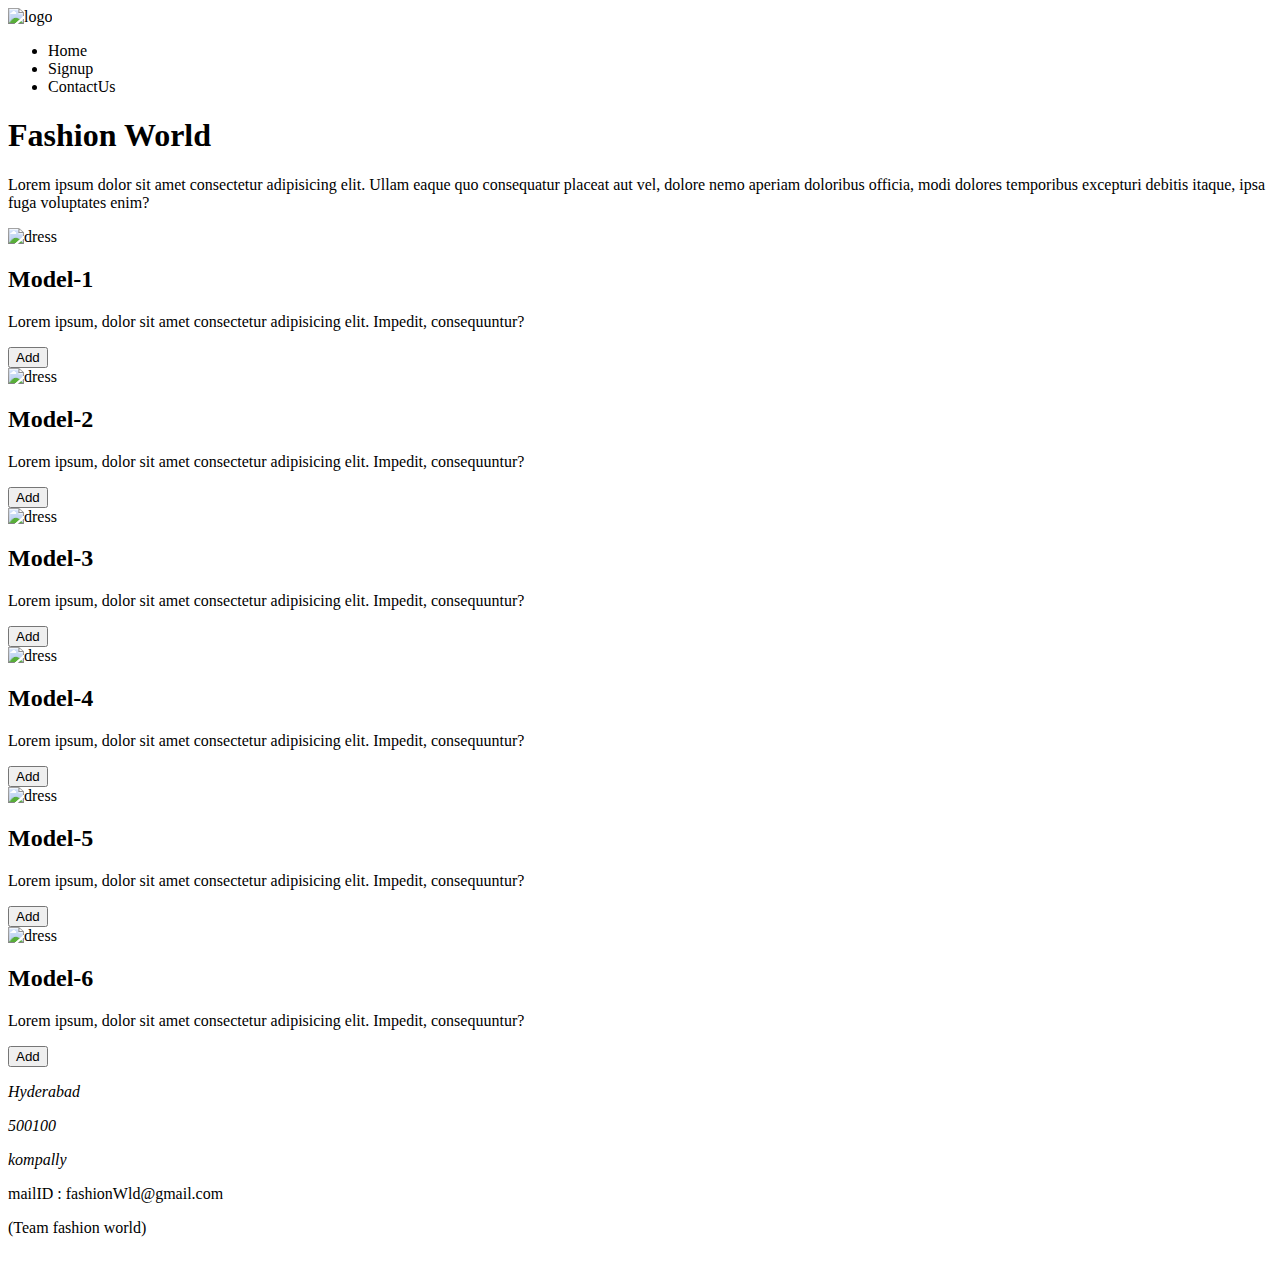
==== fashion.html @ e8ca7492 "Second commit" ====
<!DOCTYPE html>
<html lang="en">
<head>
    <link rel="stylesheet" href="8.2.css">
       <title>Fashion World</title>
</head>
<body>
    <!-- navigation bar -->
    <nav>
        <img src="https://i.pinimg.com/736x/c5/08/b0/c508b04b3098d6671eec714b38d3726f.jpg" width="60px" alt="logo">
        <ul>
            <li>Home</li>
            <li>Signup</li>
            <li>ContactUs</li>
        </ul>
    </nav>
    <!-- header block -->
    <header>
        <h1>Fashion World</h1>
        <p>Lorem ipsum dolor sit amet consectetur adipisicing elit. Ullam eaque quo consequatur placeat aut vel, dolore nemo aperiam doloribus officia, modi dolores temporibus excepturi debitis itaque, ipsa fuga voluptates enim?</p>

    </header>
    <!-- main content -->
    <main>
        <!-- row1 -->
            <section class="row">
                <!-- item1 of row1 -->
                <div class="item">
                    <img src="https://images-cdn.ubuy.co.in/634e88852ddb9f7b9b50f08b-dresses-for-women-summer-sleeveless.jpg" width="200px" alt="dress">
                    <h2>Model-1</h2>
                    <p>Lorem ipsum, dolor sit amet consectetur adipisicing elit. Impedit, consequuntur?</p>
                    <button>Add</button>
                    <img class="new-logo"  src="https://static.vecteezy.com/system/resources/previews/019/902/074/original/new-arrival-banner-design-template-new-arrival-label-flat-style-illustration-vector.jpg" alt="">
                </div>
                <div class="item">
                    <img src="https://encrypted-tbn0.gstatic.com/images?q=tbn:ANd9GcRJ7tkEzdbpX2SfuXv-q4B-Kdt-9OsLhN3IwsKH5I3bZGHFRAZD2vaHVDfkTiFKldycy7w&usqp=CAU" width="200px" alt="dress">
                    <h2>Model-2</h2>
                    <p>Lorem ipsum, dolor sit amet consectetur adipisicing elit. Impedit, consequuntur?</p>
                    <button>Add</button>
                </div>
                <div class="item">
                    <img src="https://i5.walmartimages.com/seo/Booker-Dress-For-Women-Casual-Sleeveless-1960s-Housewife-Evening-Party-Prom-Dress-Womens-Dresses_441571f7-496d-454d-b905-aabec5724bc0.407c8db411a41edd447d9b4e763d7e6c.jpeg?odnHeight=768&odnWidth=768&odnBg=FFFFFF" width="200px" alt="dress">
                    <h2>Model-3</h2>
                    <p>Lorem ipsum, dolor sit amet consectetur adipisicing elit. Impedit, consequuntur?</p>
                    <button>Add</button>
                </div>
            </section>
        <!-- row2 -->
        <section>
            <div class="item">
                <img src="https://i5.walmartimages.com/seo/Lass-Dress-Girls-Size-5-Clothes-Kids-Toddler-Baby-Spring-Summer-Print-Ruffle-Sleeveless-Show-Lace-Tulle-Princess-Clothing-Dresses-Ball-Gown-12-Birthd_a25810ba-1da3-47d8-8e76-84938cef8eab.f1843f7452f05c3c8ab81536d52951d0.jpeg?odnHeight=768&odnWidth=768&odnBg=FFFFFF" width="200px" alt="dress">
                <h2>Model-4</h2>
                <p>Lorem ipsum, dolor sit amet consectetur adipisicing elit. Impedit, consequuntur?</p>
                <button>Add</button>
            </div>
            <div class="item">
                <img src="https://i5.walmartimages.com/asr/8f69dcf0-6e5b-43b9-b782-0f7a3295ee92.05c529dabd5b65a942c09b1b511b6b03.jpeg?odnHeight=768&odnWidth=768&odnBg=FFFFFF" width="200px" alt="dress">
                <h2>Model-5</h2>
                <p>Lorem ipsum, dolor sit amet consectetur adipisicing elit. Impedit, consequuntur?</p>
                <button>Add</button>
            </div>
            <div class="item">
                <img src="https://i.pinimg.com/originals/1c/64/42/1c644242ee351f30efde881f96799b67.jpg" width="200px" alt="dress">
                <h2>Model-6</h2>
                <p>Lorem ipsum, dolor sit amet consectetur adipisicing elit. Impedit, consequuntur?</p>
                <button>Add</button>
            </div>

        </section>
    </main>
    <footer>
        <address>
            <p>Hyderabad</p>
            <p>500100</p>
            <p>kompally</p>
        </address>
        <div>
            <p>mailID : fashionWld@gmail.com</p>
            <p>(Team fashion world)</p>
        </div>
    </footer>
    <div class="wts">
            <img src="https://cdn.pixabay.com/photo/2015/08/03/13/58/whatsapp-873316_1280.png" width="70px" alt="">
    </div>
    
</body>
</html>
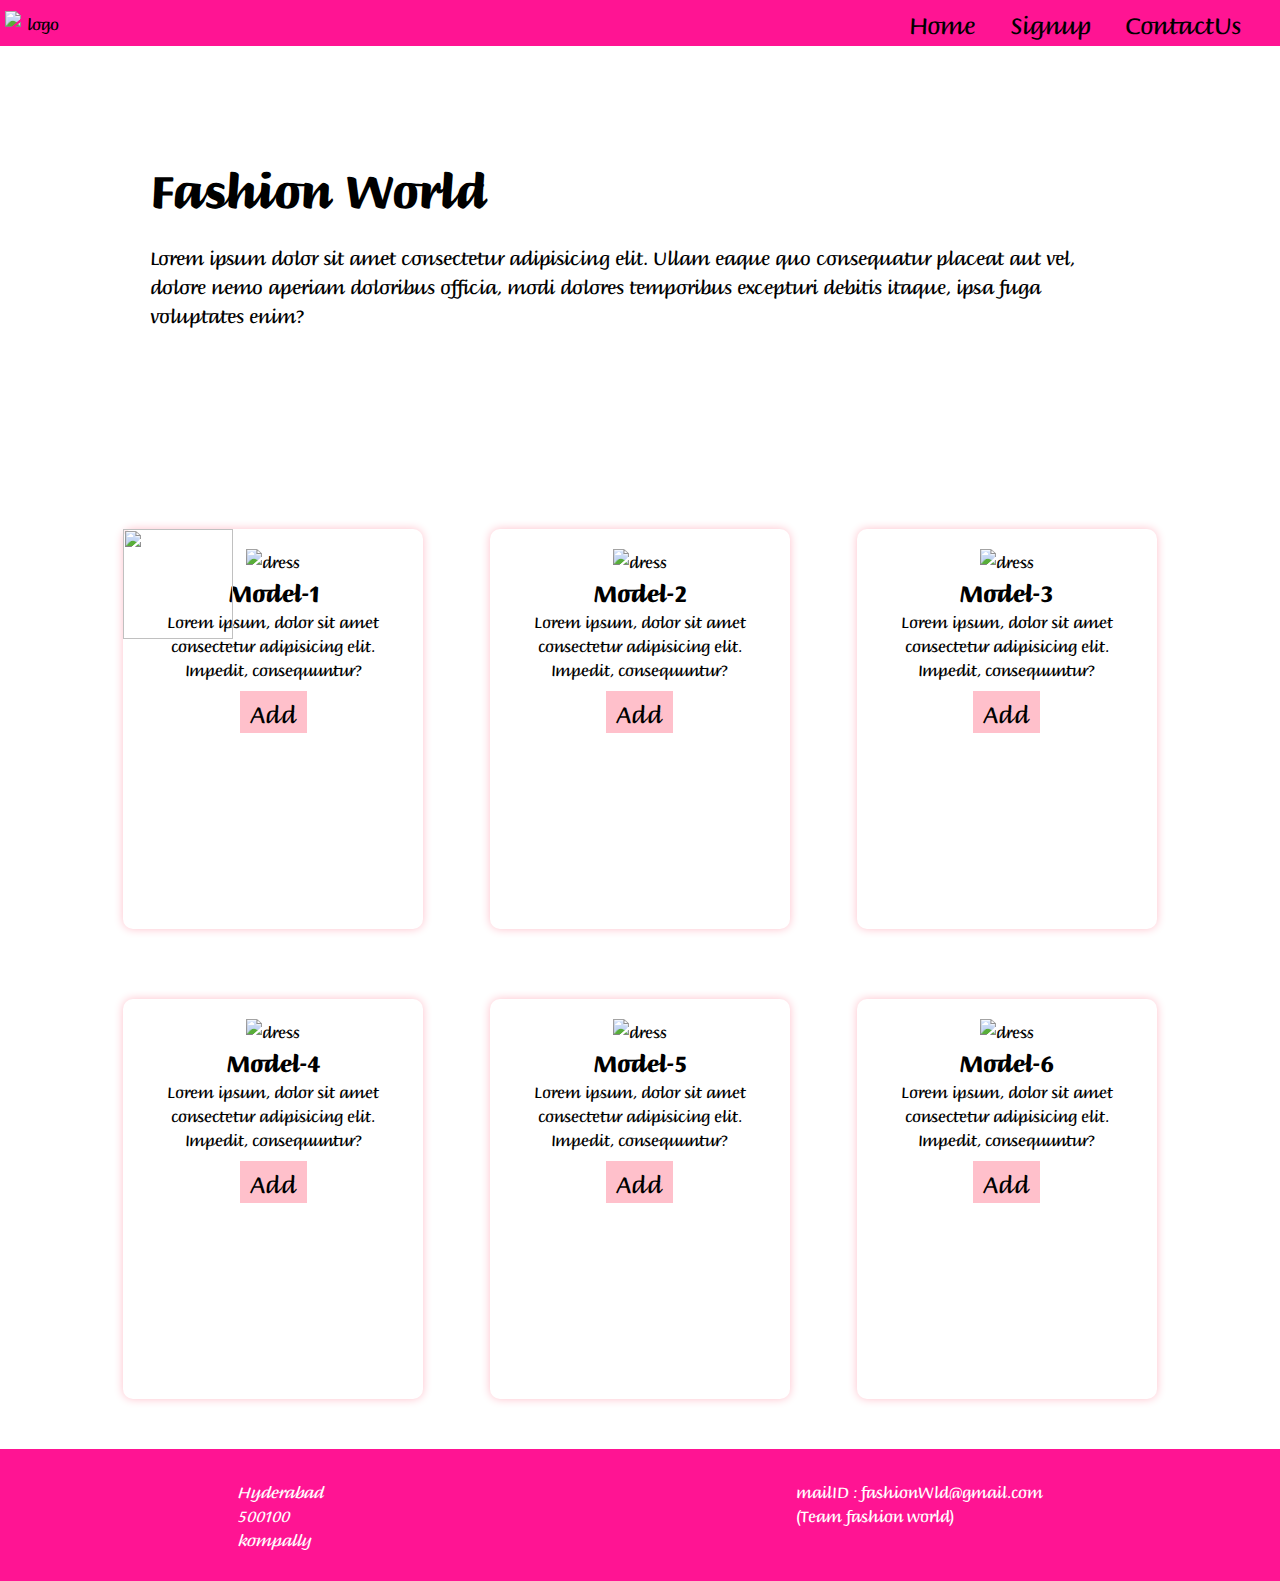
==== commit f0aac387: "second commit-2" ====
--- a/fashion.html
+++ b/fashion.html
@@ -1,7 +1,7 @@
 <!DOCTYPE html>
 <html lang="en">
 <head>
-    <link rel="stylesheet" href="8.2.css">
+    <link rel="stylesheet" href="fashion.css">
        <title>Fashion World</title>
 </head>
 <body>
--- a/fashion.css
+++ b/fashion.css
@@ -0,0 +1,105 @@
+@import url('https://fonts.googleapis.com/css2?family=Briem+Hand:wght@100..900&display=swap');
+*{
+    padding: 0;
+    margin: 0;
+    box-sizing: border-box;
+    font-family: "Briem Hand", cursive;
+}
+
+nav{
+    display: flex;
+    justify-content: space-between;
+    background-color: deeppink;
+    text-align: center;
+    padding: 5px;
+    align-items: center;
+    position: fixed;
+    width: 100%;
+    z-index: 2;
+}
+nav ul{
+    display: flex;
+    width: 400px;
+    justify-content: space-evenly;
+    list-style-type: none;
+    font-size: 1.5rem;
+}
+
+main{
+    margin: 20px 60px ;
+}
+
+.wts{
+    height: 5px;
+    width: 5px;
+}
+
+section{
+    display: flex;
+    justify-content: space-around;
+    flex-wrap: wrap;
+    margin: 30px;
+    
+}
+
+header{
+    background-image: url(../../Assets/MOUNTAIN.png);
+    padding: 150px;
+    background-repeat: no-repeat;
+    background-size: cover;
+}
+
+header h1{
+    color: black;
+    font-size: 3rem;
+    margin-bottom: 20px;
+}
+header p{
+    font-size: 1.2rem;
+}
+
+.item{
+    width: 300px;
+    height: 400px;
+    padding: 20px;
+    text-align: center;
+    box-shadow: 0px 0px 10px pink;
+    border-radius: 10px;
+    margin: 20px;
+    position: relative;
+}
+
+.item .new-logo{
+    position: absolute;
+    top: 0;
+    left: 0;
+    width: 110px;
+    height: 110px;
+}
+.item img{
+    width: 200px;
+    height: 200px;
+}
+
+.item button{
+    border: none;
+    background-color: pink;
+    padding: 3px 10px;
+    font-size: 1.5rem;
+    margin: 10px;
+}
+
+.wts{
+    position: fixed;
+    right: 80px;
+    bottom: 250px;
+}
+
+footer{
+    background-color: deeppink;
+    color: white;
+    padding: 30px 0px;
+    display: flex;
+    justify-content: space-around;
+    
+}